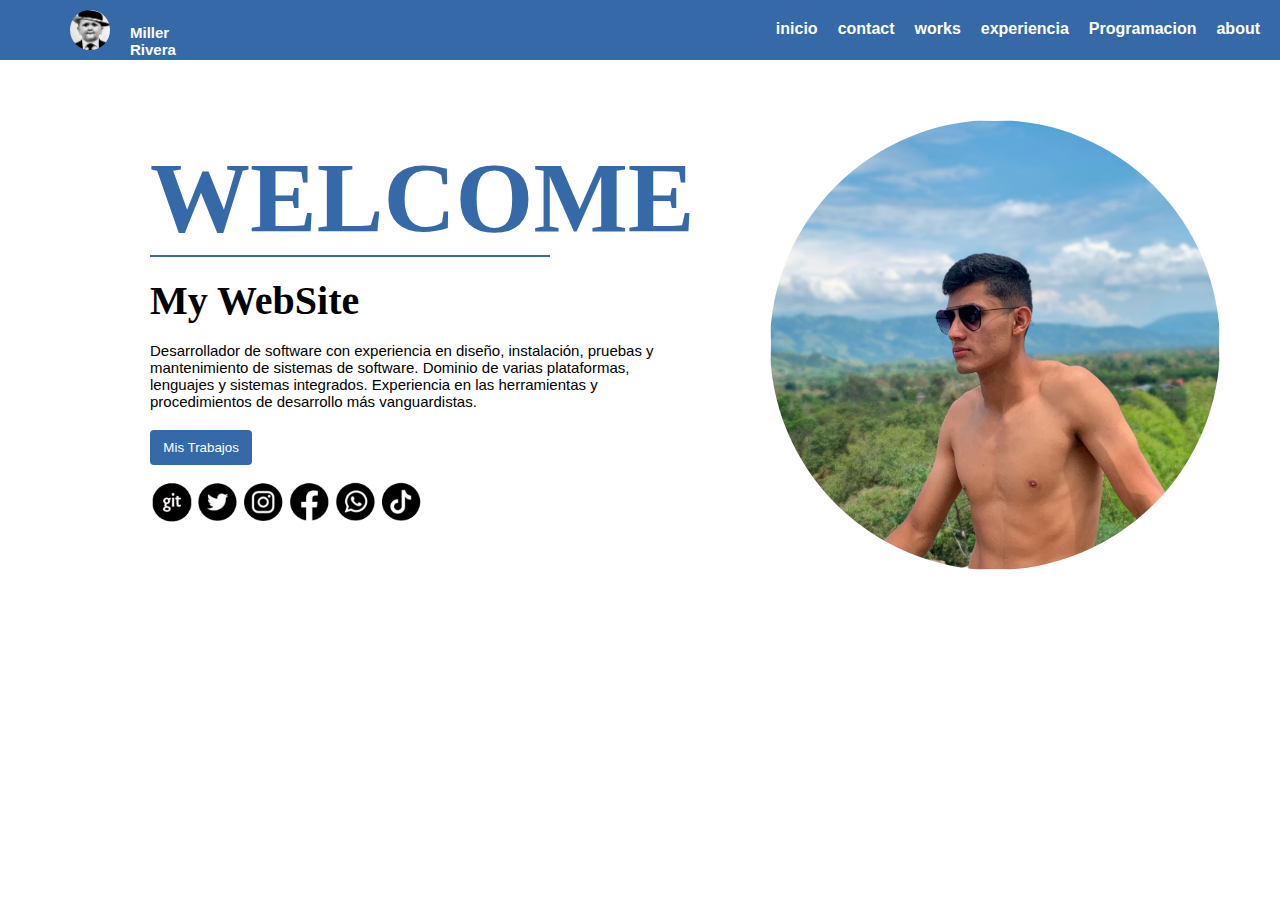
==== index.html @ e61dc2a5 "primera version" ====
<!DOCTYPE html>
<html lang="en">
<head>
    <meta charset="UTF-8">
    <meta http-equiv="X-UA-Compatible" content="IE=edge">
    <meta name="viewport" content="width=device-width, initial-scale=1.0">
    <title>Mi portafolio</title>
    <link rel="stylesheet" href="style/stylos.css">
    <script src="app/app.js"></script>
    <link rel="icon" href="img/hasby.png">
</head>
<body>
    <div class="barraprincipal">
        <div class="menu">
            <img class="logo" src="img/hasby.png" alt="">
            <p class="name">Miller Rivera</p>
            <ul class="nav">
                <a href="#"><li>inicio</li></a>
                <a target="_blank" href="https://wa.me/message/7VAB3SHRZ4UKF1"><li>contact</li></a>
                <a href="subpaginas/menu.html"><li>works</li></a>
                <a href=""><li>experiencia</li></a>
                <a href=""><li>Programacion</li></a>
                <a href=""><li>about</li></a>
            </ul>
        </div>
    </div>

    <section class="background">
        <div class="container">
            <div class="containerleft">
                <h1>WELCOME</h1>
                <h2>My WebSite</h2>
                <br>
                <div class="parrafo">
                     <p>Desarrollador de software con experiencia en diseño, instalación, pruebas y mantenimiento de sistemas de software. Dominio de varias plataformas, lenguajes y sistemas integrados. Experiencia en las herramientas y procedimientos de desarrollo más vanguardistas.</p>
                 </div>
                 <a href="subpaginas/menu.html"><button class="btn">Mis Trabajos</button></a>
                <div class="logotipos">
                    <a target="_blank" href="https://github.com/millerbermeo"><img src="img/git.png" alt=""></a>
                    <a target="_blank" href="https://twitter.com/MillerR28049729"><img src="img/twitter.png" alt=""></a>
                    <a target="_blank" href="https://instagram.com/millerrivera29?igshid=ZmZhODViOGI="><img src="img/instagram.png" alt=""></a>
                    <a target="_blank" href="https://www.facebook.com/profile.php?id=100070509367041"><img src="img/facebook.png" alt=""></a>
                    <a target="_blank" href="https://wa.me/message/7VAB3SHRZ4UKF1"><img src="img/whatsapp.png" alt=""></a>
                    <a target="_blank" href="https://www.tiktok.com/@millerrivera29?is_from_webapp=1&sender_device=pc"><img src="img/tiktok.png" alt=""></a>
                </div>
            </div>
            <div class="containerright">
                <a href=""><img class="perfil" src="" alt=""></a>
            </div>
        </div>
    </section>

</body>
</html>
---- style/stylos.css ----
*{
    margin: 0%;
    padding: 0%;
}

.barraprincipal{
    background: #3669a7;
    width: 100%;
    height: 60px;
}



.menu .nav{
    display: flex;
    padding: 20px;
    list-style: none;
    text-decoration: none;
    font-family: Arial, Helvetica, sans-serif;
    font-weight: bold;
    margin-left: 550px;
}

.menu{
    display: flex;
}

.logo{
    padding: 10px;
    width: 40px;
    height: 40px;
    margin-left: 60px;
    border-radius: 50%;
}

.name{
    padding-top: 24px;
    margin-left: 10px;
    font-family: Arial, Helvetica, sans-serif;
    color: white;
    font-weight: bold;
}

.menu .nav li{
    margin-left: 20px;
    cursor: pointer;
    color: white;
}

.menu .nav li:hover{
    border-bottom: 2px solid rgb(255, 255, 255);
    margin-left: 20px;
}

.background{
    width: 100%;
    height: 597px;
    background-color: #ffffff;
}

.container{
    width: 100%;
    display: flex;
    color: #000000;
}

h1{
    font-size: 100px;
    color: #3669a7;
    font-family: 'Times New Roman', Times, serif;
    transition: transform 1s;
    border-bottom: 2px solid #3669a7;
}

h1:hover{
    transform: scale(1.07);
}

h2{
    padding-top: 20px;
    color: #000000;
    font-size: 40px;
    font-family: fantasy;
}

p{
    font-size: 15px;
    font-family: Arial, Helvetica, sans-serif;
}

.parrafo{
    width: 520px;
    padding-bottom: 10px;
}

.perfil{
    width: 450px;
    height: 450px;
    border-radius: 50%;
    background-size: cover;
    background-image: url('../img/milleredit.png');
    position: relative;
    overflow: hidden;
}

.perfil:hover::after{
    transform: translateY(0);
}

.perfil::after{
    content: "You can do anything you set your mind to, man";
    text-align: center;
    font-size: 2rem;
    color: white;
    background-color: #3669a767;
    position: absolute;
    inset: 0;
    display: grid;
    place-items: center;
    transform: translateY(100%);
    transition: transform .3s;
}

a{
    text-decoration: none;
    list-style: none;
    color: white;
}

.btn{
    margin-top: 10px;
    height: 35px;
    border-radius: 4px;
    padding: 1em;
    background-color: #3669a7;
    color: rgb(255, 255, 255);
    border: none;
    display: flex;
    justify-content: center;
    align-items: center;
    animation: shaking 5s infinite;
    cursor: pointer;
}

@keyframes shaking{


    20%{
        transform: scale(1.05)rotate(-5deg);
    }

    30%{
        transform: scale(1.05)rotate(5deg);
    }

    40%{
        transform: none;
    }
}


.containerleft{
    margin-left: 150px;
    width: 400px;
    height: 430px;
    padding-top: 80px;
}

.containerright{
    padding-top: 60px;
    margin-left: 220px;
}



.logotipos img{
    width: 40px;
    height: 70px;
    margin-left: 2px;
    transition: transform .5s;
}

.logotipos img:hover{
    transform: rotate(360deg);
}
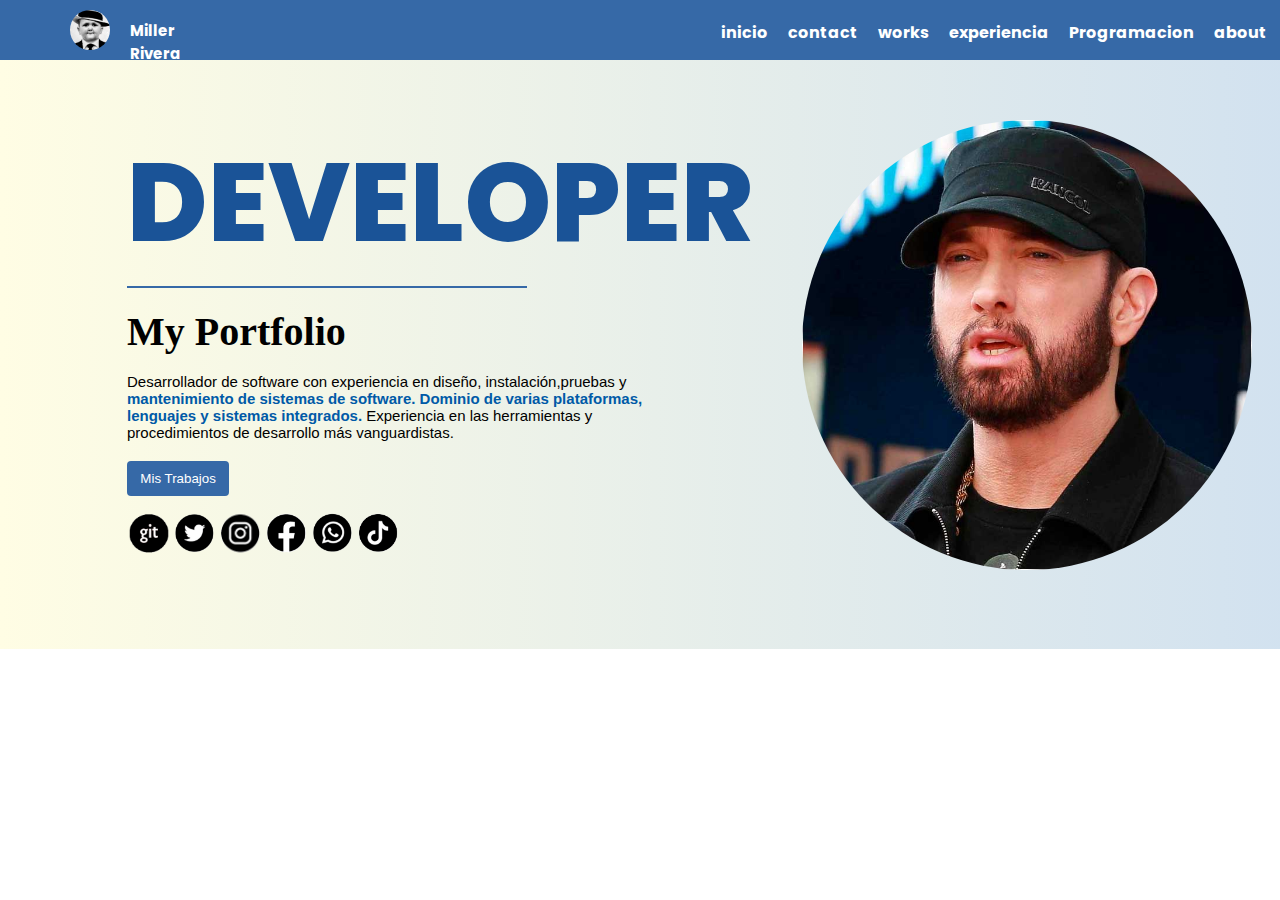
==== commit f31a1924: "2 version" ====
--- a/index.html
+++ b/index.html
@@ -17,7 +17,7 @@
             <ul class="nav">
                 <a href="#"><li>inicio</li></a>
                 <a target="_blank" href="https://wa.me/message/7VAB3SHRZ4UKF1"><li>contact</li></a>
-                <a href="subpaginas/menu.html"><li>works</li></a>
+                <a href="menu/menu.html"><li>works</li></a>
                 <a href=""><li>experiencia</li></a>
                 <a href=""><li>Programacion</li></a>
                 <a href=""><li>about</li></a>
@@ -28,18 +28,18 @@
     <section class="background">
         <div class="container">
             <div class="containerleft">
-                <h1>WELCOME</h1>
-                <h2>My WebSite</h2>
+                <h1>DEVELOPER</h1>
+                <h2>My Portfolio</h2>
                 <br>
                 <div class="parrafo">
-                     <p>Desarrollador de software con experiencia en diseño, instalación, pruebas y mantenimiento de sistemas de software. Dominio de varias plataformas, lenguajes y sistemas integrados. Experiencia en las herramientas y procedimientos de desarrollo más vanguardistas.</p>
+                     <p>Desarrollador de software con experiencia en diseño, instalación,pruebas y  <span id="color-txt">mantenimiento de sistemas de software. Dominio de varias plataformas, lenguajes y sistemas integrados.</span> Experiencia en las herramientas y procedimientos de desarrollo más vanguardistas.</p>
                  </div>
-                 <a href="subpaginas/menu.html"><button class="btn">Mis Trabajos</button></a>
+                 <a href="menu/menu.html"><button class="btn">Mis Trabajos</button></a>
                 <div class="logotipos">
                     <a target="_blank" href="https://github.com/millerbermeo"><img src="img/git.png" alt=""></a>
                     <a target="_blank" href="https://twitter.com/MillerR28049729"><img src="img/twitter.png" alt=""></a>
                     <a target="_blank" href="https://instagram.com/millerrivera29?igshid=ZmZhODViOGI="><img src="img/instagram.png" alt=""></a>
-                    <a target="_blank" href="https://www.facebook.com/profile.php?id=100070509367041"><img src="img/facebook.png" alt=""></a>
+                    <a target="_blank" href="https://www.facebook.com/profile.php?id=100070509367041"><img src="img/faeeeeeeeeeeeeeeeecebook.png" alt=""></a>
                     <a target="_blank" href="https://wa.me/message/7VAB3SHRZ4UKF1"><img src="img/whatsapp.png" alt=""></a>
                     <a target="_blank" href="https://www.tiktok.com/@millerrivera29?is_from_webapp=1&sender_device=pc"><img src="img/tiktok.png" alt=""></a>
                 </div>
--- a/style/stylos.css
+++ b/style/stylos.css
@@ -1,7 +1,12 @@
+@import url('https://fonts.googleapis.com/css2?family=Poppins:wght@400;500;600;700;800&display=swap');
+
+
 *{
     margin: 0%;
     padding: 0%;
 }
+
+
 
 .barraprincipal{
     background: #3669a7;
@@ -16,9 +21,9 @@
     padding: 20px;
     list-style: none;
     text-decoration: none;
-    font-family: Arial, Helvetica, sans-serif;
+    font-family: 'Poppins', sans-serif;
     font-weight: bold;
-    margin-left: 550px;
+    margin-left: 500px;
 }
 
 .menu{
@@ -34,9 +39,9 @@
 }
 
 .name{
-    padding-top: 24px;
+    padding-top: 19px;
     margin-left: 10px;
-    font-family: Arial, Helvetica, sans-serif;
+    font-family: 'Poppins', sans-serif;
     color: white;
     font-weight: bold;
 }
@@ -45,6 +50,7 @@
     margin-left: 20px;
     cursor: pointer;
     color: white;
+    
 }
 
 .menu .nav li:hover{
@@ -54,8 +60,10 @@
 
 .background{
     width: 100%;
-    height: 597px;
-    background-color: #ffffff;
+    height: 589px;
+    background: #005AA7;  /* fallback for old browsers */
+    background: -webkit-linear-gradient(to right, #FFFDE4, #005AA7);  /* Chrome 10-25, Safari 5.1-6 */
+    background: linear-gradient(to right, #FFFDE4, #0059a72d); /* W3C, IE 10+/ Edge, Firefox 16+, Chrome 26+, Opera 12+, Safari 7+ */
 }
 
 .container{
@@ -65,9 +73,10 @@
 }
 
 h1{
-    font-size: 100px;
-    color: #3669a7;
-    font-family: 'Times New Roman', Times, serif;
+    font-size: 110px;
+    color: #1a5397;
+    font-family: 'Poppins', sans-serif;
+    font-weight: 800;
     transition: transform 1s;
     border-bottom: 2px solid #3669a7;
 }
@@ -98,7 +107,7 @@
     height: 450px;
     border-radius: 50%;
     background-size: cover;
-    background-image: url('../img/milleredit.png');
+    background-image: url('../img/eminem1211.jpg');
     position: relative;
     overflow: hidden;
 }
@@ -160,15 +169,20 @@
 
 
 .containerleft{
-    margin-left: 150px;
+    margin-left: 127px;
     width: 400px;
     height: 430px;
-    padding-top: 80px;
+    padding-top: 60px;
+}
+
+#color-txt{
+    color: #005AA7;
+    font-weight: 800;
 }
 
 .containerright{
     padding-top: 60px;
-    margin-left: 220px;
+    margin-left: 275px;
 }
 
 
